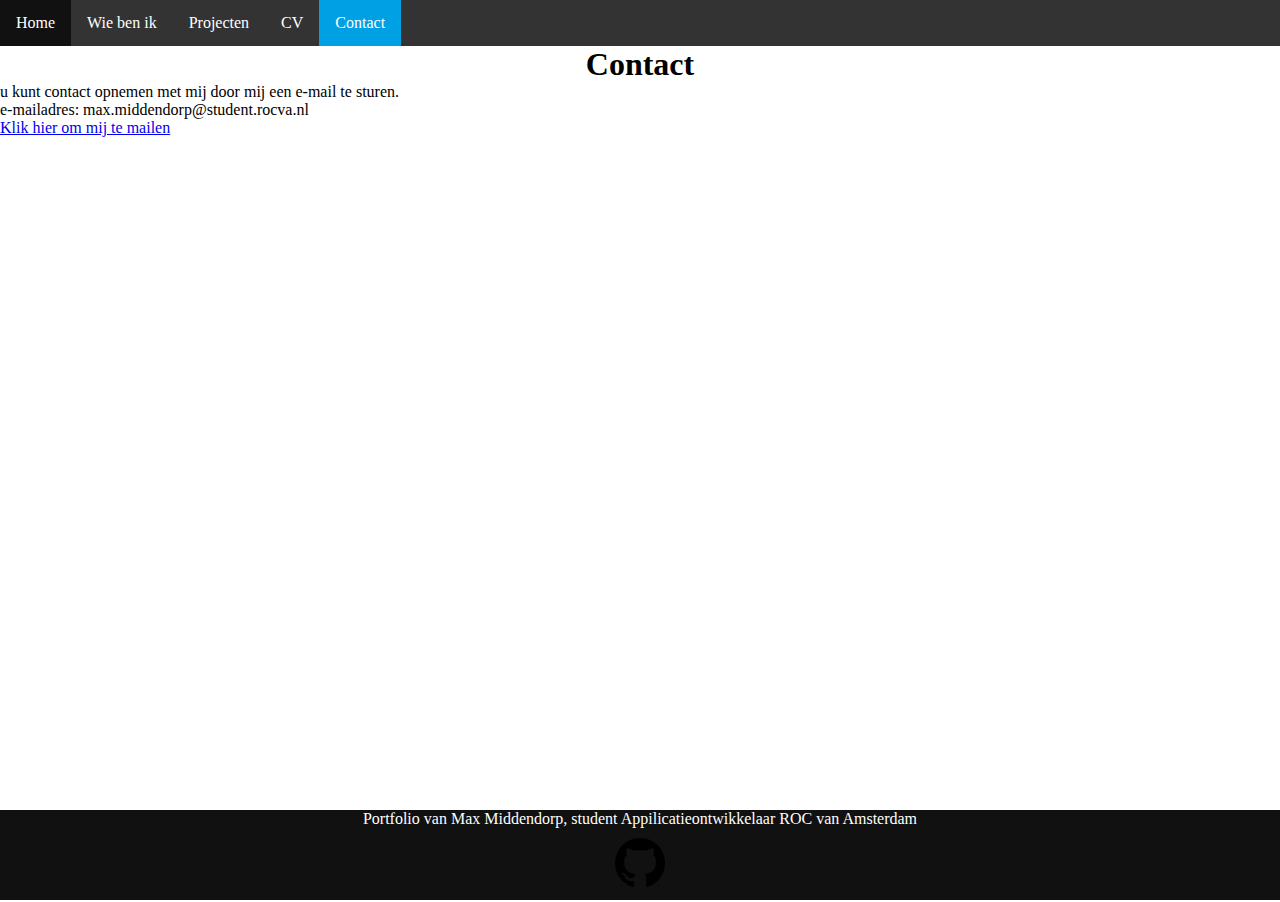
==== contact.html @ 675c5b92 "." ====
<!DOCTYPE html> 

<html>
    <head>
        <link rel="stylesheet" type="text/css" href="style.css">
        <title>Homepage</title>
    </head>
    <body>
        <div class="container">
            <div id="menu"></div>
            <ul id="menu">
                <li><a href="index.html">Home</a></li>
                <li><a href="wbi.html">Wie ben ik</a></li>
                <li><a href="projecten.html">Projecten</a></li>
                <li><a href="cv.html">CV</a></li>
                <li><a class="active" href="contact.html">Contact</a></li>
            </ul>
        </div>
        
        <H1 id="contact-head">Contact</H1>
        <p>u kunt contact opnemen met mij door mij een e-mail te sturen.</p>
        <p>e-mailadres: max.middendorp@student.rocva.nl</p>
        <A HREF="mailto:max.middendorp@student.rocva.nl">Klik hier om mij te mailen</A>

        <footer>
            <p>Portfolio van Max Middendorp, student Appilicatieontwikkelaar ROC van Amsterdam</p>
            <a href="https://github.com/ROC-van-Amsterdam-College-Amstelland/project-portfolio-MaxMiddendorp">
                <img id="kat" src="Github.png" alt="Mijn github repository" style="width:50px;height:50px;">
            </a>
        </footer>
    </body>
</html>
---- style.css ----
* {
    margin: 0;
    padding: 0;
    border: 0;
    outline: 0;
    background: transparent;
}

#menu {
    list-style-type: none;
    margin: 0;
    padding: 0;
    overflow: hidden;
    background-color: #333;
  }
  
  li {
    float: left;
  }
  
  li a {
    display: block;
    color: white;
    text-align: center;
    padding: 14px 16px;
    text-decoration: none;
  }
  
  li a:hover {
    background-color: #111;
  }

  .active {
    background-color: #00a1e4;
    color: white;
  }

footer{
    position: absolute;
    bottom: 0;
    left: 0;
    background-color: #111;
    color: white;
    height: 90px;
    width: 100%;
    text-align: center;
}

#kat{
  padding-top: 10px;
  padding-bottom: 10px;
}

#contact-head{
  text-align: center;
}
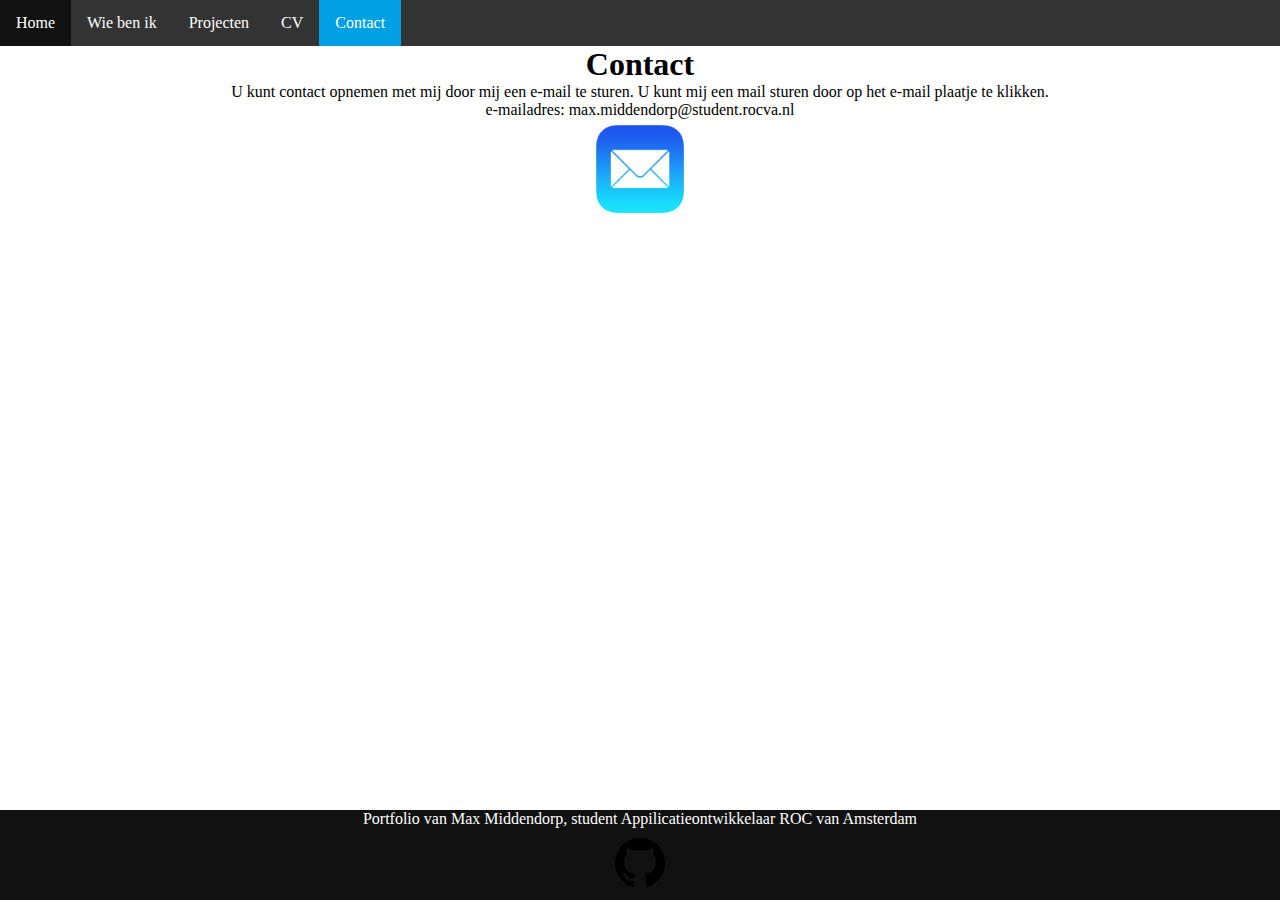
==== commit 36e5ddf8: "." ====
--- a/contact.html
+++ b/contact.html
@@ -18,9 +18,11 @@
         </div>
         
         <H1 id="contact-head">Contact</H1>
-        <p>u kunt contact opnemen met mij door mij een e-mail te sturen.</p>
-        <p>e-mailadres: max.middendorp@student.rocva.nl</p>
-        <A HREF="mailto:max.middendorp@student.rocva.nl">Klik hier om mij te mailen</A>
+        <p id="contact-page">U kunt contact opnemen met mij door mij een e-mail te sturen. U kunt mij een mail sturen door op het e-mail plaatje te klikken.</p>
+        <p id="contact-page">e-mailadres: max.middendorp@student.rocva.nl</p>
+        <A id="contact-page" href="mailto:max.middendorp@student.rocva.nl">
+            <img id="mail" src="Mail.png" alt="Klik hier om mij te mailen" style="width:100px;height:100px;">
+        </A>
 
         <footer>
             <p>Portfolio van Max Middendorp, student Appilicatieontwikkelaar ROC van Amsterdam</p>
--- a/style.css
+++ b/style.css
@@ -53,4 +53,14 @@
 
 #contact-head{
   text-align: center;
+}
+
+#contact-page{
+  text-align: center;
+}
+
+#mail{
+  display: block;
+  margin-left: auto;
+  margin-right: auto;
 }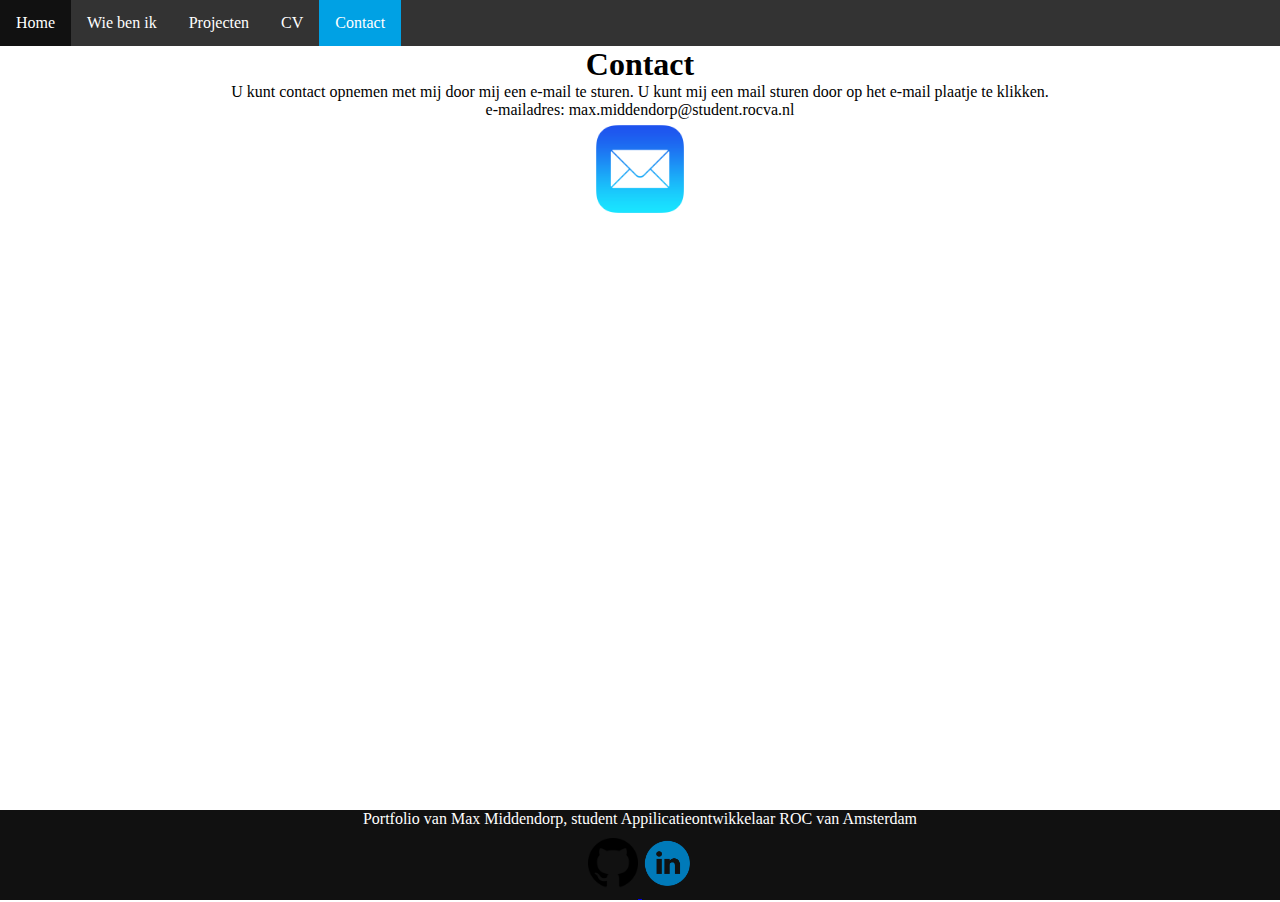
==== commit 9fdcfe12: "BackUp-5/11/2019-12:33" ====
--- a/contact.html
+++ b/contact.html
@@ -29,6 +29,9 @@
             <a href="https://github.com/ROC-van-Amsterdam-College-Amstelland/project-portfolio-MaxMiddendorp">
                 <img id="kat" src="Github.png" alt="Mijn github repository" style="width:50px;height:50px;">
             </a>
+            <a href="https://www.linkedin.com/in/max-middendorp-a0272b193/">
+                <img id="linkedin" src="linkedin.png" alt="Mijn LinkedIn" style="width:50px;height:50px;">
+            </a>
         </footer>
     </body>
 </html>--- a/style.css
+++ b/style.css
@@ -46,7 +46,7 @@
     text-align: center;
 }
 
-#kat{
+#kat, #linkedin{
   padding-top: 10px;
   padding-bottom: 10px;
 }
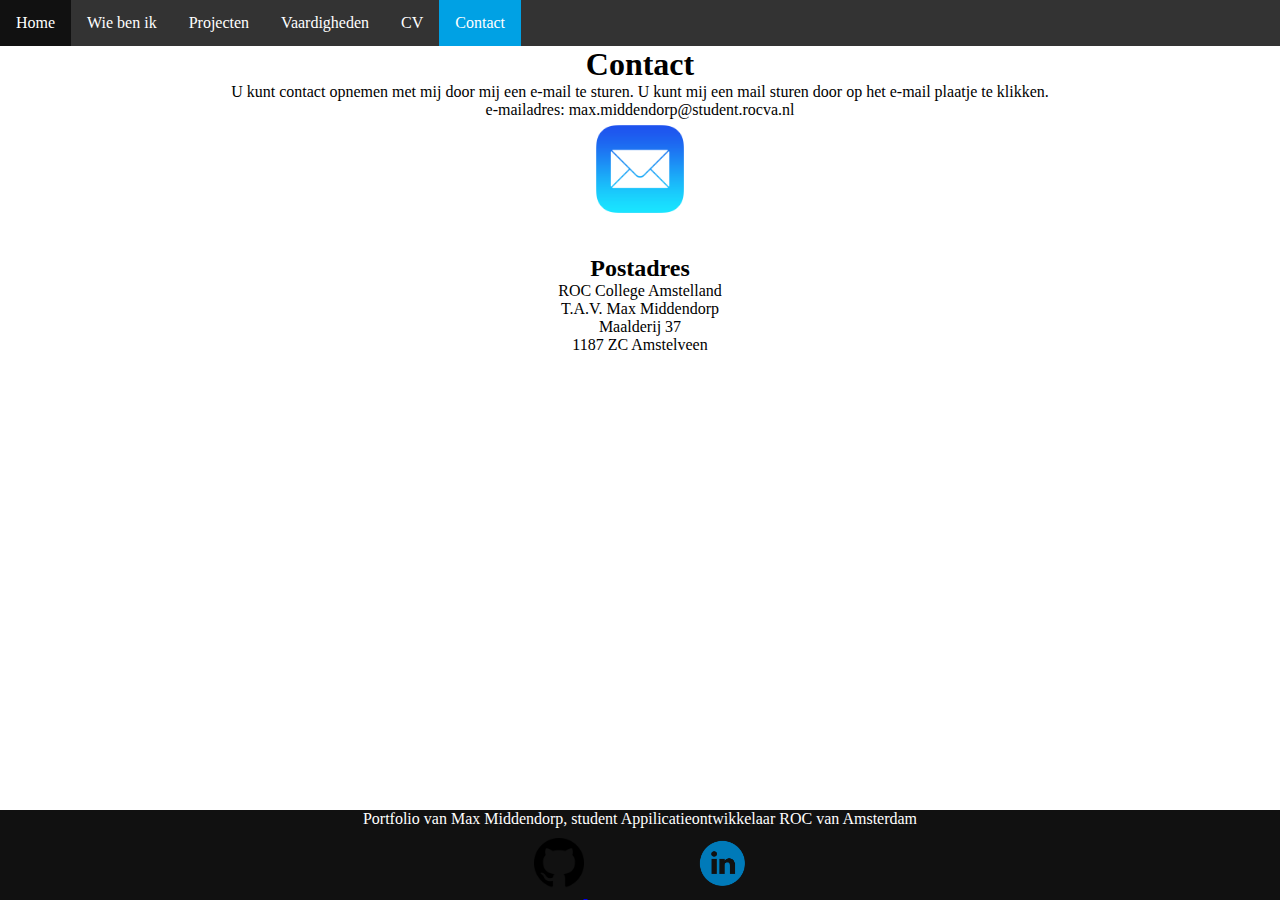
==== commit 03142b6e: "." ====
--- a/contact.html
+++ b/contact.html
@@ -3,7 +3,7 @@
 <html>
     <head>
         <link rel="stylesheet" type="text/css" href="style.css">
-        <title>Homepage</title>
+        <title>Contact</title>
     </head>
     <body>
         <div class="container">
@@ -12,6 +12,7 @@
                 <li><a href="index.html">Home</a></li>
                 <li><a href="wbi.html">Wie ben ik</a></li>
                 <li><a href="projecten.html">Projecten</a></li>
+                <li><a href="vaardigheden.html">Vaardigheden</a></li>
                 <li><a href="cv.html">CV</a></li>
                 <li><a class="active" href="contact.html">Contact</a></li>
             </ul>
@@ -23,12 +24,21 @@
         <A id="contact-page" href="mailto:max.middendorp@student.rocva.nl">
             <img id="mail" src="Mail.png" alt="Klik hier om mij te mailen" style="width:100px;height:100px;">
         </A>
+        <br> <br>
+        <div id="post">
+            <h2>Postadres</h2>
+            <p>ROC College Amstelland</p>
+            <p>T.A.V. Max Middendorp</p>
+            <p>Maalderij 37</p>
+            <p>1187 ZC Amstelveen</p>
+        </div>
 
         <footer>
             <p>Portfolio van Max Middendorp, student Appilicatieontwikkelaar ROC van Amsterdam</p>
             <a href="https://github.com/ROC-van-Amsterdam-College-Amstelland/project-portfolio-MaxMiddendorp">
                 <img id="kat" src="Github.png" alt="Mijn github repository" style="width:50px;height:50px;">
             </a>
+            <iframe id="tijd" src="http://free.timeanddate.com/clock/i70gd0p8/n16/tlnl14/fs18/fcfff/tc111/pc111/ftb/tt0/tw0/tm1/ts1/tb4" frameborder="0" width="105" height="44"></iframe>
             <a href="https://www.linkedin.com/in/max-middendorp-a0272b193/">
                 <img id="linkedin" src="linkedin.png" alt="Mijn LinkedIn" style="width:50px;height:50px;">
             </a>
--- a/style.css
+++ b/style.css
@@ -63,4 +63,60 @@
   display: block;
   margin-left: auto;
   margin-right: auto;
+}
+
+.background{
+  background-image: url(Hobby.png);
+  background-size: 100%;
+  border:0;
+}
+
+#vliegtuig{
+  vertical-align: 50%;
+}
+
+#coderen{
+  text-align: right;
+} 
+
+ #Scouting{
+  vertical-align: center;
+} 
+
+.balk{
+  display: flex;
+  flex-direction: row;
+  width: 100%;
+  justify-content: space-around;
+}
+
+#centro{
+  text-align: center;
+}
+
+#tijd{
+  text-align: right;
+}
+
+#cv{
+ text-align: center;
+}
+
+#post{
+  text-align: center;
+}
+
+.center {
+  display: block;
+  margin-left: auto;
+  margin-right: auto;
+}
+
+#centercv{
+  text-align: center;
+  margin-top: 50px;
+}
+
+#home-text{
+  text-align: center;
 }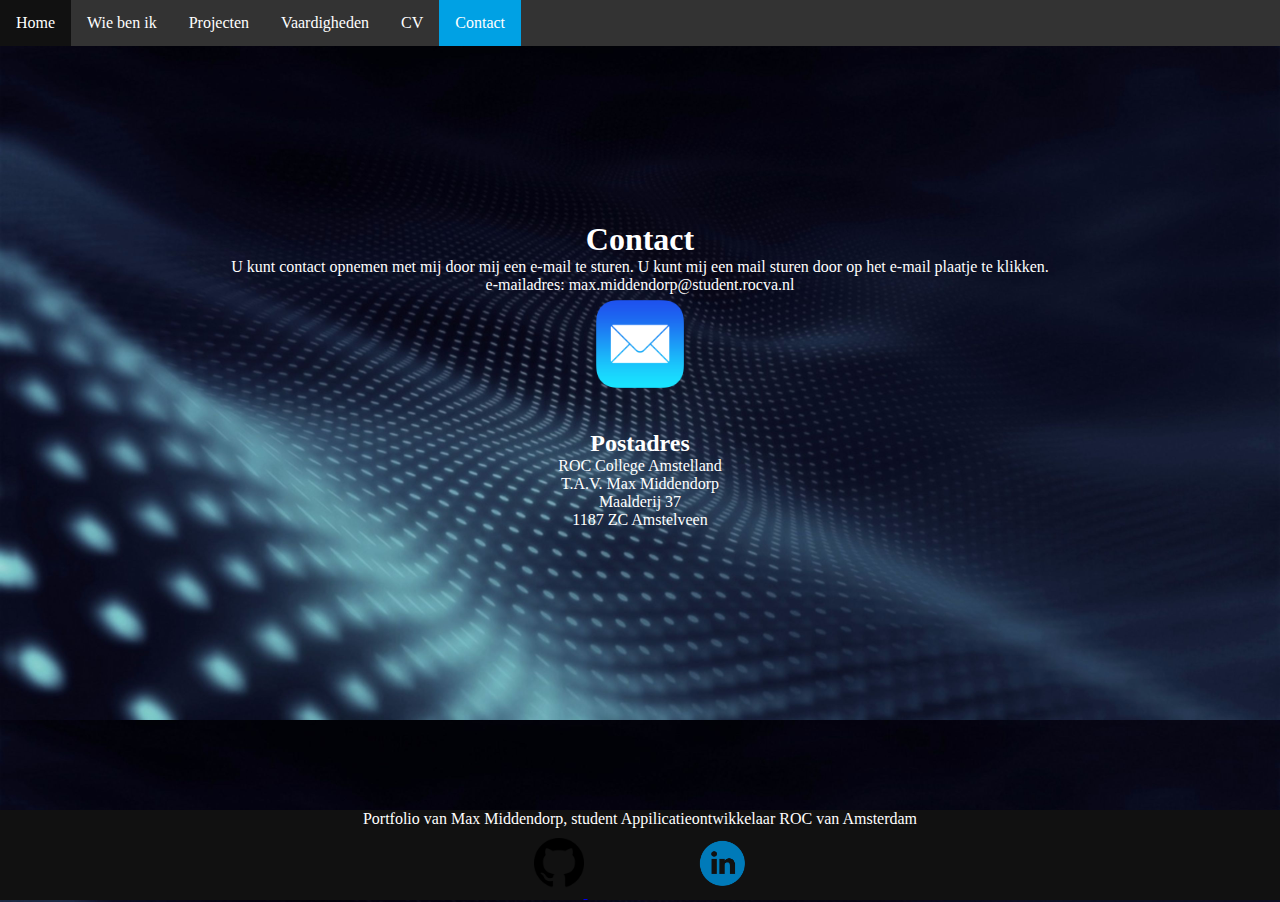
==== commit c5b9fe39: "." ====
--- a/contact.html
+++ b/contact.html
@@ -5,7 +5,7 @@
         <link rel="stylesheet" type="text/css" href="style.css">
         <title>Contact</title>
     </head>
-    <body>
+    <body class="contactachter">
         <div class="container">
             <div id="menu"></div>
             <ul id="menu">
@@ -38,7 +38,7 @@
             <a href="https://github.com/ROC-van-Amsterdam-College-Amstelland/project-portfolio-MaxMiddendorp">
                 <img id="kat" src="Github.png" alt="Mijn github repository" style="width:50px;height:50px;">
             </a>
-            <iframe id="tijd" src="http://free.timeanddate.com/clock/i70gd0p8/n16/tlnl14/fs18/fcfff/tc111/pc111/ftb/tt0/tw0/tm1/ts1/tb4" frameborder="0" width="105" height="44"></iframe>
+            <iframe id="tijd" src="https://free.timeanddate.com/clock/i70gd0p8/n16/tlnl14/fs18/fcfff/tc111/pc111/ftb/tt0/tw0/tm1/ts1/tb4" frameborder="0" width="105" height="44"></iframe>
             <a href="https://www.linkedin.com/in/max-middendorp-a0272b193/">
                 <img id="linkedin" src="linkedin.png" alt="Mijn LinkedIn" style="width:50px;height:50px;">
             </a>
--- a/style.css
+++ b/style.css
@@ -53,10 +53,13 @@
 
 #contact-head{
   text-align: center;
+  color: white;
+  margin-top: 175px;
 }
 
 #contact-page{
   text-align: center;
+  color: white;
 }
 
 #mail{
@@ -104,6 +107,7 @@
 
 #post{
   text-align: center;
+  color: white;
 }
 
 .center {
@@ -114,9 +118,34 @@
 
 #centercv{
   text-align: center;
-  margin-top: 50px;
+  margin-top: 320px;
 }
 
-#home-text{
+#Home-text{
   text-align: center;
+  color: white;
+}
+
+.homeachter{
+  background-image: url(210962.jpg);
+  background-size: 100%;
+  border:0;
+}
+
+#qp_all2596220{
+  margin-left: auto;
+  margin-right: auto;
+  margin-top: 500px;
+}
+
+.cvachter{
+  background-image: url(186244.jpg);
+  background-size: 100%;
+  border:0;
+}
+
+.contactachter{
+  background-image: url(210912.jpg);
+  background-size: 100%;
+  border:0;
 }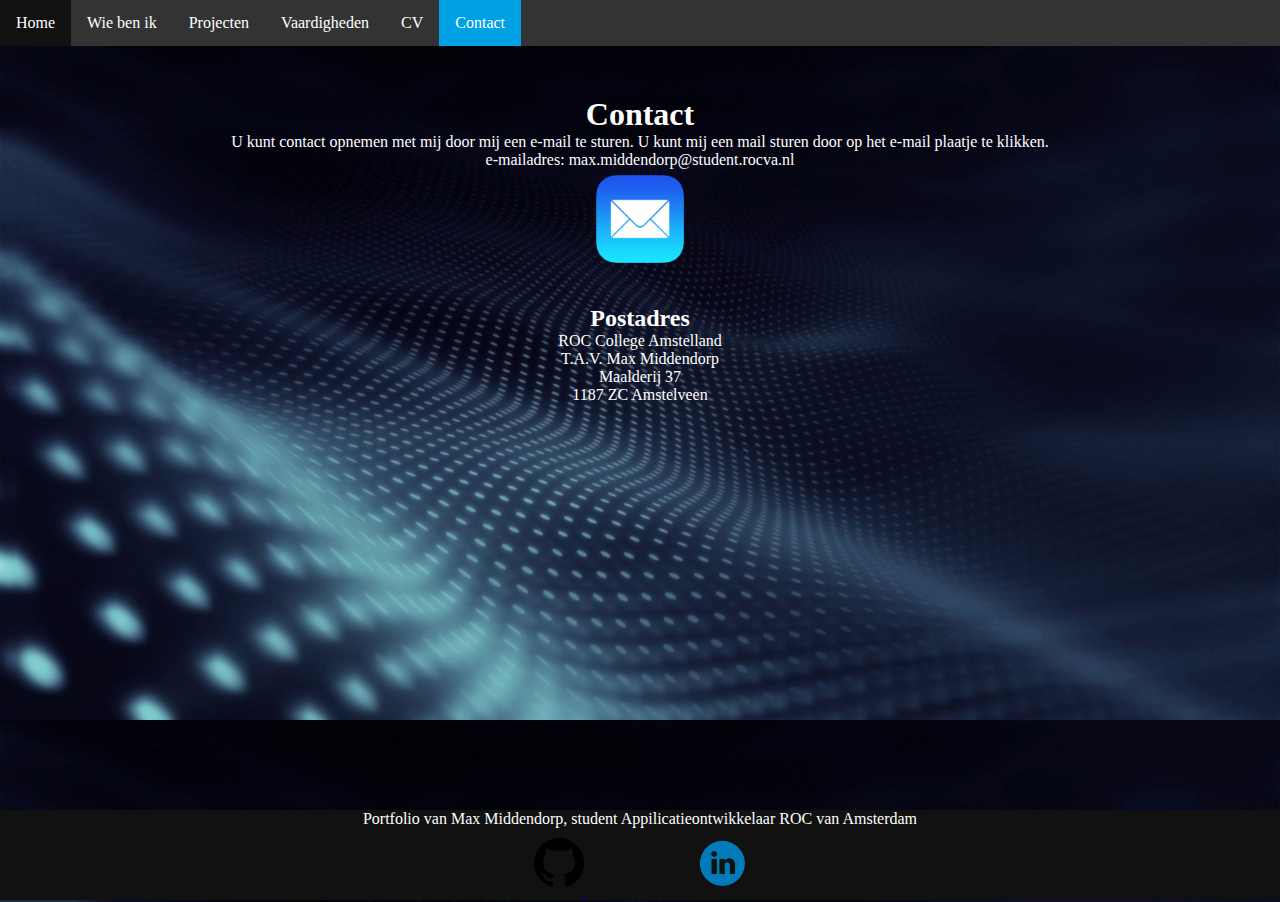
==== commit 2370e12c: "." ====
--- a/contact.html
+++ b/contact.html
@@ -17,7 +17,7 @@
                 <li><a class="active" href="contact.html">Contact</a></li>
             </ul>
         </div>
-        
+    
         <H1 id="contact-head">Contact</H1>
         <p id="contact-page">U kunt contact opnemen met mij door mij een e-mail te sturen. U kunt mij een mail sturen door op het e-mail plaatje te klikken.</p>
         <p id="contact-page">e-mailadres: max.middendorp@student.rocva.nl</p>
--- a/style.css
+++ b/style.css
@@ -13,11 +13,11 @@
     overflow: hidden;
     background-color: #333;
   }
-  
+
   li {
     float: left;
   }
-  
+
   li a {
     display: block;
     color: white;
@@ -25,7 +25,7 @@
     padding: 14px 16px;
     text-decoration: none;
   }
-  
+
   li a:hover {
     background-color: #111;
   }
@@ -54,12 +54,13 @@
 #contact-head{
   text-align: center;
   color: white;
-  margin-top: 175px;
+  margin-top: 50px
 }
 
 #contact-page{
   text-align: center;
   color: white;
+  text-align: center;
 }
 
 #mail{
@@ -80,11 +81,11 @@
 
 #coderen{
   text-align: right;
-} 
+}
 
  #Scouting{
   vertical-align: center;
-} 
+}
 
 .balk{
   display: flex;
@@ -118,7 +119,8 @@
 
 #centercv{
   text-align: center;
-  margin-top: 320px;
+  margin-top: 100px;
+  color: red;
 }
 
 #Home-text{
@@ -148,4 +150,8 @@
   background-image: url(210912.jpg);
   background-size: 100%;
   border:0;
-}+}
+
+#HCJ{
+  text-align: center;
+} 